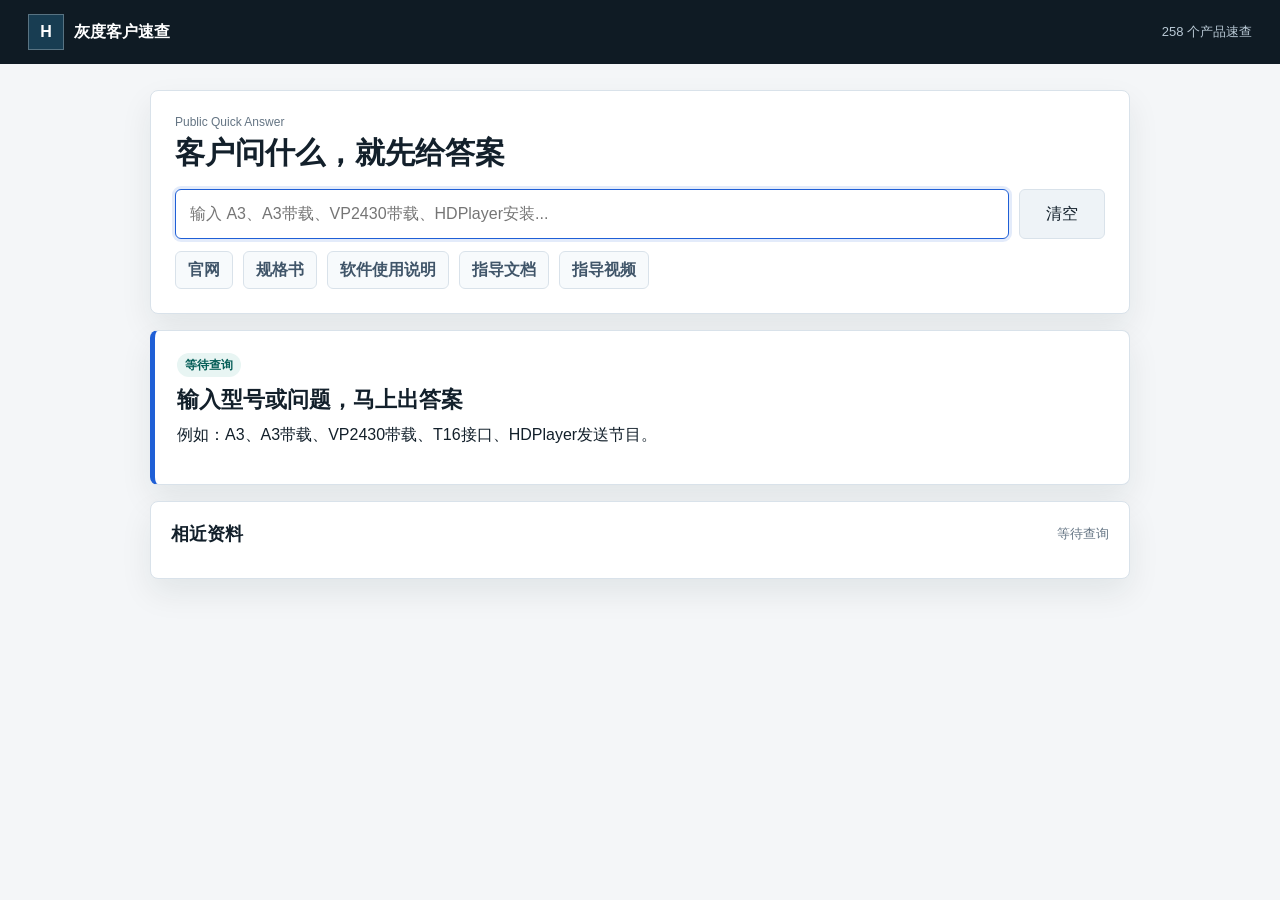
==== index.html @ 07b4db9e "Publish Huidu customer quick answer" ====
<!doctype html>
<html lang="zh-CN">
  <head>
    <meta charset="utf-8" />
    <meta name="viewport" content="width=device-width, initial-scale=1" />
    <title>灰度客户速查</title>
    <link rel="stylesheet" href="styles.css" />
  </head>
  <body>
    <header class="topbar">
      <a class="brand" href="index.html">
        <span>H</span>
        <strong>灰度客户速查</strong>
      </a>
      <div class="top-status">
        <span id="indexStatus">读取速查表</span>
      </div>
    </header>

    <main class="page">
      <section class="ask-panel">
        <p class="eyebrow">Public Quick Answer</p>
        <h1>客户问什么，就先给答案</h1>
        <div class="search-row" role="search">
          <input id="searchInput" autocomplete="off" autofocus placeholder="输入 A3、A3带载、VP2430带载、HDPlayer安装..." />
          <button id="clearButton" type="button" aria-label="清空">清空</button>
        </div>
        <div class="links-panel source-legend" aria-label="资料入口">
          <a href="https://www.huidu.cn/" target="_blank" rel="noreferrer">官网</a>
          <button type="button" data-library="specs">规格书</button>
          <button type="button" data-library="manuals">软件使用说明</button>
          <button type="button" data-library="guides">指导文档</button>
          <button type="button" data-library="videos">指导视频</button>
        </div>
      </section>

      <section class="answer-panel" id="answerPanel" aria-live="polite"></section>

      <section class="sources-panel">
        <div class="section-title">
          <h2>相近资料</h2>
          <span id="matchSummary">等待查询</span>
        </div>
        <div id="sourceList" class="source-list"></div>
      </section>
    </main>

    <script src="app.js"></script>
  </body>
</html>
---- styles.css ----
:root {
  --bg: #f4f6f8;
  --panel: #ffffff;
  --ink: #13202b;
  --muted: #657584;
  --line: #d9e2ea;
  --nav: #0f1b24;
  --blue: #1f5fd6;
  --teal: #0b766f;
  --amber: #b76b13;
  --shadow: 0 14px 32px rgba(19, 32, 43, 0.08);
}

* {
  box-sizing: border-box;
}

body {
  margin: 0;
  font-family: "Microsoft YaHei", "Segoe UI", Arial, sans-serif;
  color: var(--ink);
  background: var(--bg);
  letter-spacing: 0;
}

a {
  color: inherit;
}

button,
input {
  font: inherit;
}

.topbar {
  min-height: 64px;
  padding: 12px 28px;
  display: flex;
  align-items: center;
  justify-content: space-between;
  gap: 16px;
  color: #ffffff;
  background: var(--nav);
}

.brand {
  display: inline-flex;
  align-items: center;
  gap: 10px;
  text-decoration: none;
}

.brand span {
  width: 36px;
  height: 36px;
  display: grid;
  place-items: center;
  border: 1px solid rgba(255, 255, 255, 0.28);
  background: #183d52;
  font-weight: 800;
}

.top-status {
  color: #b8c8d4;
  font-size: 13px;
}

.page {
  width: min(980px, calc(100% - 32px));
  margin: 0 auto;
  padding: 26px 0 42px;
}

.ask-panel,
.answer-card,
.sources-panel,
.links-panel {
  border: 1px solid var(--line);
  border-radius: 8px;
  background: var(--panel);
  box-shadow: var(--shadow);
}

.ask-panel {
  padding: 24px;
}

.eyebrow {
  margin: 0 0 6px;
  color: var(--muted);
  font-size: 12px;
}

h1,
h2,
h3,
p {
  margin-top: 0;
}

h1 {
  margin-bottom: 18px;
  font-size: 30px;
  line-height: 1.2;
}

h2 {
  margin-bottom: 10px;
  font-size: 22px;
  line-height: 1.35;
}

.search-row {
  display: grid;
  grid-template-columns: minmax(0, 1fr) 86px;
  gap: 10px;
}

input {
  min-height: 50px;
  border: 1px solid var(--line);
  border-radius: 6px;
  padding: 0 14px;
  background: #ffffff;
  outline: none;
  font-size: 16px;
}

input:focus {
  border-color: var(--blue);
  box-shadow: 0 0 0 3px rgba(31, 95, 214, 0.12);
}

button {
  min-height: 40px;
  border: 1px solid var(--line);
  border-radius: 6px;
  color: var(--ink);
  background: #eef3f7;
  cursor: pointer;
}

.search-row button {
  min-height: 50px;
}

.chips {
  display: flex;
  flex-wrap: wrap;
  gap: 8px;
  margin-top: 12px;
}

.chips button {
  padding: 0 12px;
}

.ask-panel .source-legend {
  margin-top: 12px;
  padding: 0;
  border: 0;
  background: transparent;
}

.answer-panel {
  margin-top: 16px;
}

.answer-card {
  padding: 22px;
  border-left: 5px solid var(--teal);
}

.answer-card.warning {
  border-left-color: var(--amber);
}

.answer-card.empty {
  border-left-color: var(--blue);
}

.answer-label {
  min-height: 24px;
  display: inline-flex;
  align-items: center;
  padding: 0 8px;
  margin-bottom: 8px;
  border-radius: 999px;
  color: #075f59;
  background: #e8f5f3;
  font-size: 12px;
  font-weight: 700;
}

.answer-card.warning .answer-label {
  color: #7c3e07;
  background: #fff1d6;
}

.answer-facts,
.steps {
  margin: 10px 0 0;
  padding-left: 22px;
  line-height: 1.8;
}

.quick-table {
  display: grid;
  gap: 10px;
  margin: 12px 0 0;
}

.quick-table div {
  display: grid;
  grid-template-columns: 112px minmax(0, 1fr);
  gap: 12px;
  padding: 10px 12px;
  border: 1px solid var(--line);
  border-radius: 6px;
  background: #fbfdff;
}

.quick-table dt {
  color: #075f59;
  font-weight: 800;
}

.quick-table dd {
  margin: 0;
  line-height: 1.7;
}

.official-links {
  display: flex;
  flex-wrap: wrap;
  gap: 10px;
  margin-top: 16px;
}

.official-links a,
.source-card a,
.links-panel a {
  min-height: 38px;
  display: inline-flex;
  align-items: center;
  justify-content: center;
  padding: 0 12px;
  border-radius: 6px;
  color: #ffffff;
  background: var(--blue);
  text-decoration: none;
  font-weight: 700;
}

.suggestion-grid {
  display: grid;
  grid-template-columns: repeat(2, minmax(0, 1fr));
  gap: 10px;
  margin-top: 14px;
}

.suggestion-item {
  padding: 12px;
  border: 1px solid var(--line);
  border-radius: 6px;
  background: #fbfdff;
}

.suggestion-item p {
  margin: 6px 0 0;
  color: var(--muted);
  line-height: 1.6;
}

.sources-panel {
  padding: 20px;
  margin-top: 16px;
}

.section-title {
  display: flex;
  align-items: center;
  justify-content: space-between;
  gap: 12px;
  margin-bottom: 12px;
}

.section-title h2 {
  margin: 0;
  font-size: 18px;
}

.section-title span {
  color: var(--muted);
  font-size: 13px;
}

.source-list {
  display: grid;
  gap: 10px;
}

.source-card {
  padding: 14px;
  border: 1px solid var(--line);
  border-radius: 6px;
  background: #fbfdff;
}

.source-head {
  display: flex;
  justify-content: space-between;
  gap: 12px;
}

.source-head span,
.source-meta,
.address-row {
  color: var(--muted);
  font-size: 12px;
}

.source-card p {
  margin: 8px 0;
  color: var(--ink);
  line-height: 1.7;
}

.source-meta {
  display: grid;
  gap: 4px;
}

.address-row {
  margin-top: 10px;
  word-break: break-all;
}

.address-row a {
  min-height: auto;
  display: inline;
  padding: 0;
  color: var(--blue);
  background: transparent;
  font-weight: 400;
}

.official-source-links {
  display: flex;
  flex-wrap: wrap;
  gap: 8px;
  margin-top: 10px;
}

.official-source-links a {
  min-height: 34px;
  display: inline-flex;
  align-items: center;
  padding: 0 10px;
  border: 1px solid #b9c9d7;
  border-radius: 6px;
  color: #1d3345;
  background: #eef5fa;
  text-decoration: none;
  font-size: 13px;
  font-weight: 700;
}

.official-missing {
  margin: 10px 0 0;
  padding: 8px 10px;
  border: 1px solid #f0d298;
  border-radius: 6px;
  color: #6f4609;
  background: #fff8e8;
}

.official-doc-note,
.local-note,
.small-line {
  color: var(--muted);
  font-size: 13px;
}

.official-doc-note,
.local-note {
  margin-top: 10px;
}

.small-line {
  margin: 4px 0;
}

.video-card video {
  width: 100%;
  max-height: 360px;
  margin-top: 10px;
  border-radius: 6px;
  background: #000;
}

.links-panel {
  display: flex;
  flex-wrap: wrap;
  gap: 10px;
  padding: 14px;
  margin-top: 16px;
  box-shadow: none;
}

.links-panel a {
  color: #1d3345;
  background: #e9f1f7;
}

.source-legend a,
.source-legend button {
  min-height: 38px;
  display: inline-flex;
  align-items: center;
  justify-content: center;
  padding: 0 12px;
  border: 1px solid var(--line);
  border-radius: 6px;
  color: #405569;
  background: #f7fafc;
  font-weight: 700;
}

.source-legend a {
  text-decoration: none;
}

.source-legend button:hover,
.source-legend button.active,
.source-legend a:hover {
  border-color: #9db2c5;
  background: #e8f1f8;
}

@media (max-width: 720px) {
  .topbar,
  .search-row,
  .suggestion-grid {
    grid-template-columns: 1fr;
  }

  .topbar {
    display: grid;
  }

  .page {
    width: min(100% - 22px, 980px);
    padding-top: 16px;
  }

  h1 {
    font-size: 25px;
  }

  .quick-table div {
    grid-template-columns: 1fr;
  }
}
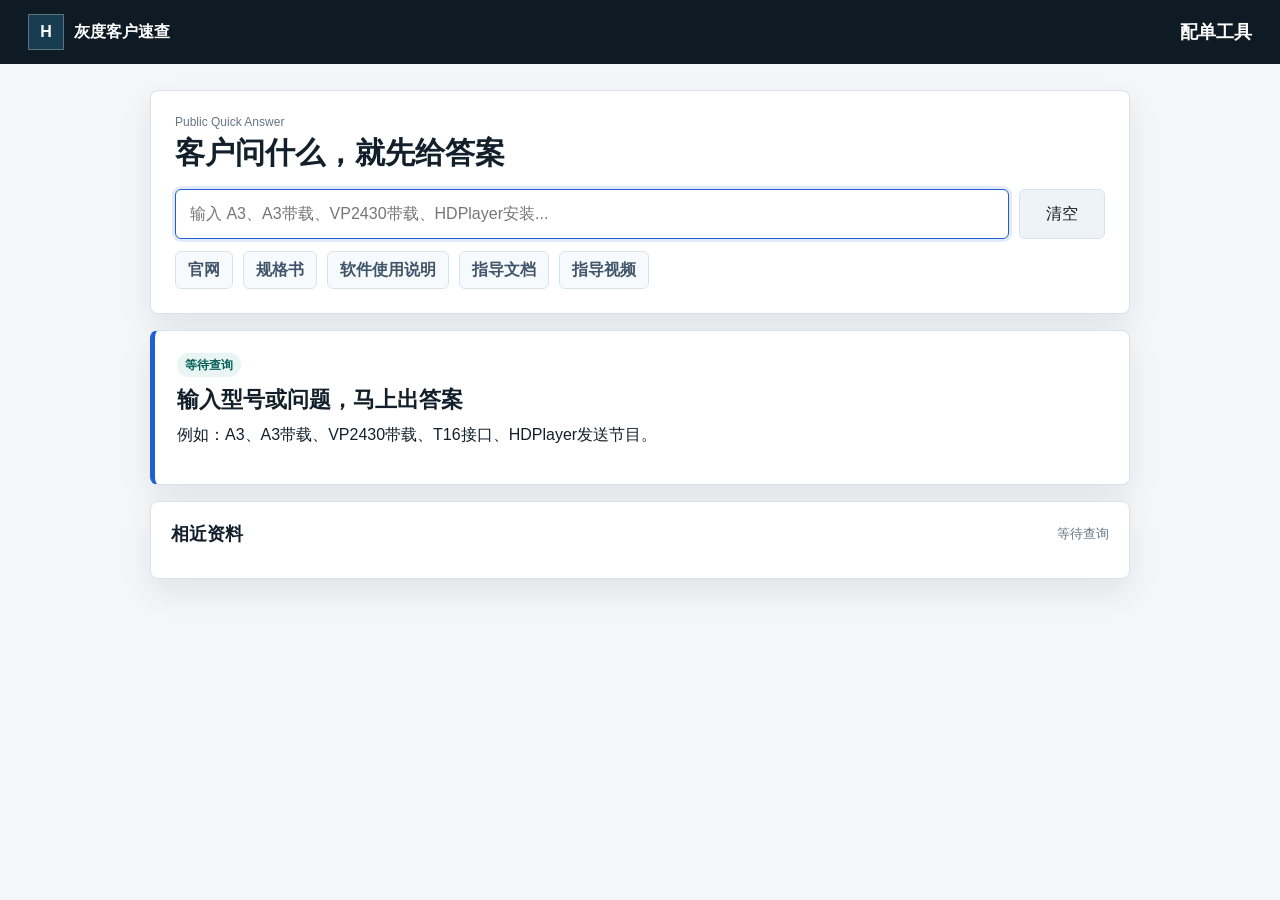
==== commit 76e5905a: "Add order tool entry" ====
--- a/index.html
+++ b/index.html
@@ -13,7 +13,7 @@
         <strong>灰度客户速查</strong>
       </a>
       <div class="top-status">
-        <span id="indexStatus">读取速查表</span>
+        <a id="indexStatus" class="top-tool-link" href="order-tool.html">配单工具</a>
       </div>
     </header>
 
--- a/styles.css
+++ b/styles.css
@@ -65,6 +65,18 @@
   font-size: 13px;
 }
 
+.top-tool-link {
+  color: #ffffff;
+  font-size: 18px;
+  font-weight: 800;
+  text-decoration: none;
+  letter-spacing: 0;
+}
+
+.top-tool-link:hover {
+  color: #d7ecff;
+}
+
 .page {
   width: min(980px, calc(100% - 32px));
   margin: 0 auto;
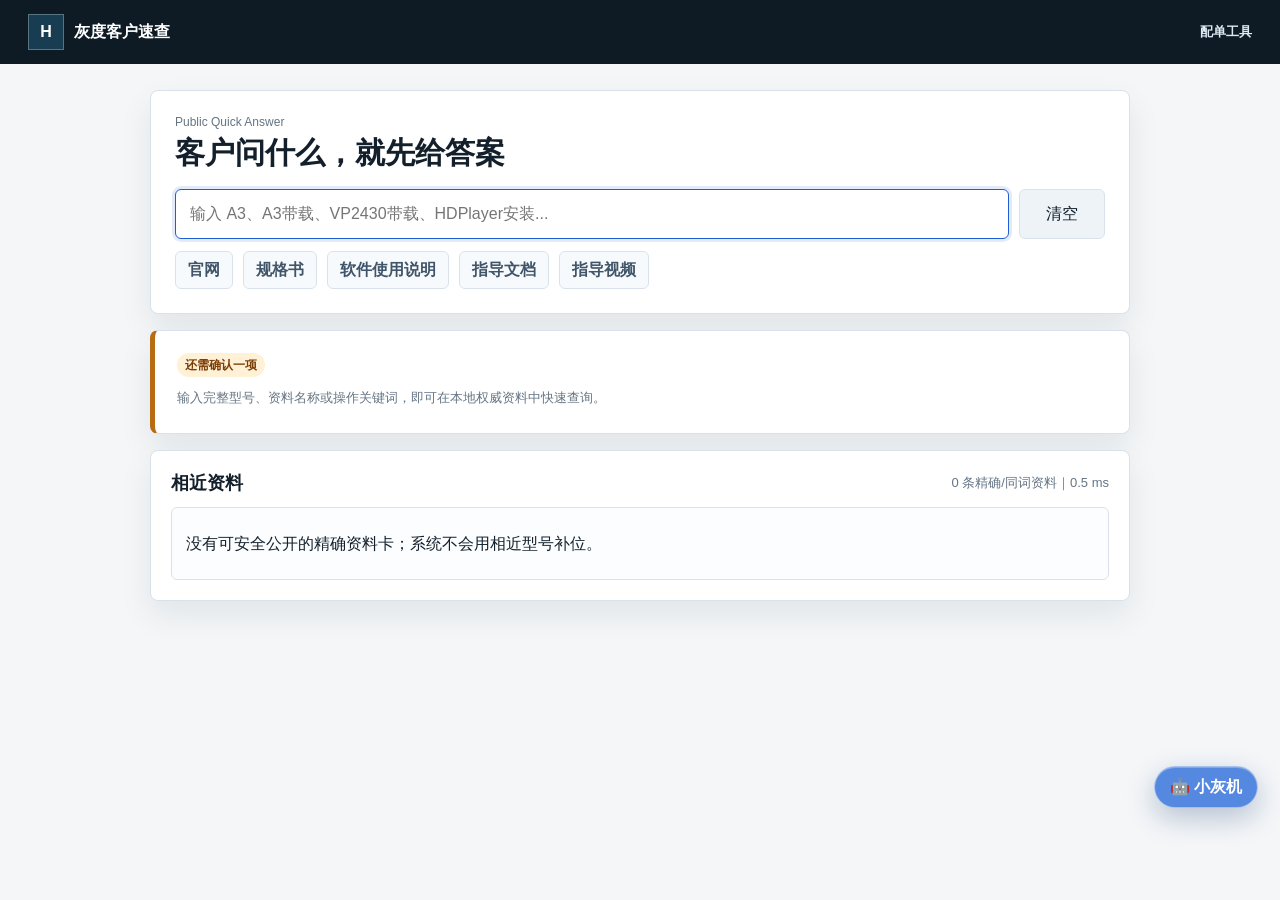
==== commit 6a589063: "Deploy site_quick from 263176fc913b058df7c7e80c8707e4aceea79845" ====
--- a/index.html
+++ b/index.html
@@ -1,50 +1,89 @@
-<!doctype html>
-<html lang="zh-CN">
-  <head>
-    <meta charset="utf-8" />
-    <meta name="viewport" content="width=device-width, initial-scale=1" />
-    <title>灰度客户速查</title>
-    <link rel="stylesheet" href="styles.css" />
-  </head>
-  <body>
-    <header class="topbar">
-      <a class="brand" href="index.html">
-        <span>H</span>
-        <strong>灰度客户速查</strong>
-      </a>
-      <div class="top-status">
-        <a id="indexStatus" class="top-tool-link" href="order-tool.html">配单工具</a>
-      </div>
-    </header>
-
-    <main class="page">
-      <section class="ask-panel">
-        <p class="eyebrow">Public Quick Answer</p>
-        <h1>客户问什么，就先给答案</h1>
-        <div class="search-row" role="search">
-          <input id="searchInput" autocomplete="off" autofocus placeholder="输入 A3、A3带载、VP2430带载、HDPlayer安装..." />
-          <button id="clearButton" type="button" aria-label="清空">清空</button>
-        </div>
-        <div class="links-panel source-legend" aria-label="资料入口">
-          <a href="https://www.huidu.cn/" target="_blank" rel="noreferrer">官网</a>
-          <button type="button" data-library="specs">规格书</button>
-          <button type="button" data-library="manuals">软件使用说明</button>
-          <button type="button" data-library="guides">指导文档</button>
-          <button type="button" data-library="videos">指导视频</button>
-        </div>
-      </section>
-
-      <section class="answer-panel" id="answerPanel" aria-live="polite"></section>
-
-      <section class="sources-panel">
-        <div class="section-title">
-          <h2>相近资料</h2>
-          <span id="matchSummary">等待查询</span>
-        </div>
-        <div id="sourceList" class="source-list"></div>
-      </section>
-    </main>
-
-    <script src="app.js"></script>
-  </body>
-</html>
+<!doctype html>
+<html lang="zh-CN">
+  <head>
+    <meta charset="utf-8" />
+    <meta name="viewport" content="width=device-width, initial-scale=1" />
+    <title>灰度客户速查</title>
+    <link rel="stylesheet" href="styles.css?v=20260723-10" />
+    <meta name="xiaohuiji-video-base" content="https://github.com/hekairui2018/huidu-customer-quick-answer/releases/download/videos" />
+  </head>
+  <body>
+    <header class="topbar">
+      <a class="brand" href="index.html">
+        <span>H</span>
+        <strong>灰度客户速查</strong>
+      </a>
+      <button id="aiAssistantButton" class="ai-entry" type="button">🤖 小灰机</button>
+      <div class="top-status">
+        <a id="indexStatus" class="top-tool-link" href="LED配单图工具.html" target="_blank" rel="noreferrer">配单工具</a>
+      </div>
+    </header>
+
+    <main class="page">
+      <section class="ask-panel">
+        <p class="eyebrow">Public Quick Answer</p>
+        <h1>客户问什么，就先给答案</h1>
+        <div class="search-row" role="search">
+          <input id="searchInput" autocomplete="off" autofocus placeholder="输入 A3、A3带载、VP2430带载、HDPlayer安装..." />
+          <button id="clearButton" type="button" aria-label="清空">清空</button>
+        </div>
+        <div class="links-panel source-legend" aria-label="资料入口">
+          <a href="https://www.huidu.cn/" target="_blank" rel="noreferrer">官网</a>
+          <button type="button" data-library="specs">规格书</button>
+          <button type="button" data-library="manuals">软件使用说明</button>
+          <button type="button" data-library="guides">指导文档</button>
+          <button type="button" data-library="videos">指导视频</button>
+        </div>
+      </section>
+
+      <section class="answer-panel" id="answerPanel" aria-live="polite"></section>
+
+      <section class="sources-panel">
+        <div class="section-title">
+          <h2>相近资料</h2>
+          <span id="matchSummary">等待查询</span>
+        </div>
+        <div id="sourceList" class="source-list"></div>
+      </section>
+    </main>
+
+
+    <div id="aiChatShell" class="ai-chat-shell" aria-hidden="true">
+      <section class="ai-chat-window" role="dialog" aria-modal="false" aria-labelledby="aiChatTitle">
+        <header class="ai-chat-head">
+          <div>
+            <p>统一只读本地知识库</p>
+            <h2 id="aiChatTitle">小灰机</h2>
+          </div>
+          <div class="ai-chat-actions">
+            <button id="aiKnowledgeToggle" class="ai-clear-button" type="button" hidden>知识系统</button>
+            <button id="aiChatExport" class="ai-clear-button" type="button" hidden>下载记录</button>
+            <button id="aiChatHistoryToggle" class="ai-clear-button" type="button" hidden aria-expanded="false">&#x5c55;&#x5f00;&#x5386;&#x53f2;</button>
+            <button id="aiChatClear" class="ai-clear-button" type="button">清空历史</button>
+            <button id="aiChatClose" class="ai-icon-button" type="button" aria-label="关闭小灰机">×</button>
+          </div>
+        </header>
+        <aside class="ai-recent-history" aria-label="最近提问"><div class="ai-recent-title">&#x5386;&#x53f2;</div><div id="aiRecentHistory" class="ai-recent-list"></div></aside>
+        <div id="aiChatMessages" class="ai-chat-messages" aria-live="polite">
+          <div class="ai-message assistant">
+            <strong>小灰机</strong>
+            <p>你好，我只按当前站点公开的本地权威资料回答。</p>
+          </div>
+        </div>
+        <section id="aiKnowledgePanel" class="ai-knowledge-panel" hidden aria-label="知识系统管理"><div class="ai-knowledge-toolbar"><strong>本地知识系统</strong><button id="aiKnowledgeRefresh" class="ai-clear-button" type="button">刷新</button></div><div id="aiKnowledgeStats" class="ai-knowledge-stats"></div><div class="ai-knowledge-toolbar"><strong>最近问答</strong><button id="aiKnowledgeScan" class="ai-clear-button" type="button">扫描资料</button></div><div id="aiKnowledgeRecords" class="ai-knowledge-records"></div><p id="aiKnowledgeStatus" class="ai-knowledge-status"></p></section>
+        <div id="aiChatHint" class="ai-chat-hint" role="status"><span>资料由本地确定性检索生成，不调用 AI 成文；固件与内部售后资料不在本站公开。</span><button id="aiChatHintClose" class="ai-chat-hint-close" type="button" aria-label="关闭提示">×</button></div>
+        <form id="aiChatForm" class="ai-chat-form">
+          <div id="aiAttachmentList" class="ai-attachment-list" hidden></div>
+          <div class="ai-composer">
+            <textarea id="aiChatInput" rows="2" placeholder="输入完整型号或资料关键词..."></textarea>
+            <div class="ai-composer-toolbar">
+              <button id="aiChatSend" class="ai-send-button" type="submit" title="发送" aria-label="发送">↑</button>
+            </div>
+          </div>
+        </form>
+      </section>
+    </div>
+    <script type="module" src="app.js?v=20260828-1"></script>
+  </body>
+</html>
+
--- a/styles.css
+++ b/styles.css
@@ -1,476 +1,1558 @@
-:root {
-  --bg: #f4f6f8;
-  --panel: #ffffff;
-  --ink: #13202b;
-  --muted: #657584;
-  --line: #d9e2ea;
-  --nav: #0f1b24;
-  --blue: #1f5fd6;
-  --teal: #0b766f;
-  --amber: #b76b13;
-  --shadow: 0 14px 32px rgba(19, 32, 43, 0.08);
-}
-
-* {
-  box-sizing: border-box;
-}
-
-body {
-  margin: 0;
-  font-family: "Microsoft YaHei", "Segoe UI", Arial, sans-serif;
-  color: var(--ink);
-  background: var(--bg);
-  letter-spacing: 0;
-}
-
-a {
-  color: inherit;
-}
-
-button,
-input {
-  font: inherit;
-}
-
-.topbar {
-  min-height: 64px;
-  padding: 12px 28px;
-  display: flex;
-  align-items: center;
-  justify-content: space-between;
-  gap: 16px;
-  color: #ffffff;
-  background: var(--nav);
-}
-
-.brand {
-  display: inline-flex;
-  align-items: center;
-  gap: 10px;
-  text-decoration: none;
-}
-
-.brand span {
-  width: 36px;
-  height: 36px;
-  display: grid;
-  place-items: center;
-  border: 1px solid rgba(255, 255, 255, 0.28);
-  background: #183d52;
-  font-weight: 800;
-}
-
-.top-status {
-  color: #b8c8d4;
-  font-size: 13px;
-}
-
-.top-tool-link {
-  color: #ffffff;
-  font-size: 18px;
-  font-weight: 800;
-  text-decoration: none;
-  letter-spacing: 0;
-}
-
-.top-tool-link:hover {
-  color: #d7ecff;
-}
-
-.page {
-  width: min(980px, calc(100% - 32px));
-  margin: 0 auto;
-  padding: 26px 0 42px;
-}
-
-.ask-panel,
-.answer-card,
-.sources-panel,
-.links-panel {
-  border: 1px solid var(--line);
-  border-radius: 8px;
-  background: var(--panel);
-  box-shadow: var(--shadow);
-}
-
-.ask-panel {
-  padding: 24px;
-}
-
-.eyebrow {
-  margin: 0 0 6px;
-  color: var(--muted);
-  font-size: 12px;
-}
-
-h1,
-h2,
-h3,
-p {
-  margin-top: 0;
-}
-
-h1 {
-  margin-bottom: 18px;
-  font-size: 30px;
-  line-height: 1.2;
-}
-
-h2 {
-  margin-bottom: 10px;
-  font-size: 22px;
-  line-height: 1.35;
-}
-
-.search-row {
-  display: grid;
-  grid-template-columns: minmax(0, 1fr) 86px;
-  gap: 10px;
-}
-
-input {
-  min-height: 50px;
-  border: 1px solid var(--line);
-  border-radius: 6px;
-  padding: 0 14px;
-  background: #ffffff;
-  outline: none;
-  font-size: 16px;
-}
-
-input:focus {
-  border-color: var(--blue);
-  box-shadow: 0 0 0 3px rgba(31, 95, 214, 0.12);
-}
-
-button {
-  min-height: 40px;
-  border: 1px solid var(--line);
-  border-radius: 6px;
-  color: var(--ink);
-  background: #eef3f7;
-  cursor: pointer;
-}
-
-.search-row button {
-  min-height: 50px;
-}
-
-.chips {
-  display: flex;
-  flex-wrap: wrap;
-  gap: 8px;
-  margin-top: 12px;
-}
-
-.chips button {
-  padding: 0 12px;
-}
-
-.ask-panel .source-legend {
-  margin-top: 12px;
-  padding: 0;
-  border: 0;
-  background: transparent;
-}
-
-.answer-panel {
-  margin-top: 16px;
-}
-
-.answer-card {
-  padding: 22px;
-  border-left: 5px solid var(--teal);
-}
-
-.answer-card.warning {
-  border-left-color: var(--amber);
-}
-
-.answer-card.empty {
-  border-left-color: var(--blue);
-}
-
-.answer-label {
-  min-height: 24px;
-  display: inline-flex;
-  align-items: center;
-  padding: 0 8px;
-  margin-bottom: 8px;
-  border-radius: 999px;
-  color: #075f59;
-  background: #e8f5f3;
-  font-size: 12px;
-  font-weight: 700;
-}
-
-.answer-card.warning .answer-label {
-  color: #7c3e07;
-  background: #fff1d6;
-}
-
-.answer-facts,
-.steps {
-  margin: 10px 0 0;
-  padding-left: 22px;
-  line-height: 1.8;
-}
-
-.quick-table {
-  display: grid;
-  gap: 10px;
-  margin: 12px 0 0;
-}
-
-.quick-table div {
-  display: grid;
-  grid-template-columns: 112px minmax(0, 1fr);
-  gap: 12px;
-  padding: 10px 12px;
-  border: 1px solid var(--line);
-  border-radius: 6px;
-  background: #fbfdff;
-}
-
-.quick-table dt {
-  color: #075f59;
-  font-weight: 800;
-}
-
-.quick-table dd {
-  margin: 0;
-  line-height: 1.7;
-}
-
-.official-links {
-  display: flex;
-  flex-wrap: wrap;
-  gap: 10px;
-  margin-top: 16px;
-}
-
-.official-links a,
-.source-card a,
-.links-panel a {
-  min-height: 38px;
-  display: inline-flex;
-  align-items: center;
-  justify-content: center;
-  padding: 0 12px;
-  border-radius: 6px;
-  color: #ffffff;
-  background: var(--blue);
-  text-decoration: none;
-  font-weight: 700;
-}
-
-.suggestion-grid {
-  display: grid;
-  grid-template-columns: repeat(2, minmax(0, 1fr));
-  gap: 10px;
-  margin-top: 14px;
-}
-
-.suggestion-item {
-  padding: 12px;
-  border: 1px solid var(--line);
-  border-radius: 6px;
-  background: #fbfdff;
-}
-
-.suggestion-item p {
-  margin: 6px 0 0;
-  color: var(--muted);
-  line-height: 1.6;
-}
-
-.sources-panel {
-  padding: 20px;
-  margin-top: 16px;
-}
-
-.section-title {
-  display: flex;
-  align-items: center;
-  justify-content: space-between;
-  gap: 12px;
-  margin-bottom: 12px;
-}
-
-.section-title h2 {
-  margin: 0;
-  font-size: 18px;
-}
-
-.section-title span {
-  color: var(--muted);
-  font-size: 13px;
-}
-
-.source-list {
-  display: grid;
-  gap: 10px;
-}
-
-.source-card {
-  padding: 14px;
-  border: 1px solid var(--line);
-  border-radius: 6px;
-  background: #fbfdff;
-}
-
-.source-head {
-  display: flex;
-  justify-content: space-between;
-  gap: 12px;
-}
-
-.source-head span,
-.source-meta,
-.address-row {
-  color: var(--muted);
-  font-size: 12px;
-}
-
-.source-card p {
-  margin: 8px 0;
-  color: var(--ink);
-  line-height: 1.7;
-}
-
-.source-meta {
-  display: grid;
-  gap: 4px;
-}
-
-.address-row {
-  margin-top: 10px;
-  word-break: break-all;
-}
-
-.address-row a {
-  min-height: auto;
-  display: inline;
-  padding: 0;
-  color: var(--blue);
-  background: transparent;
-  font-weight: 400;
-}
-
-.official-source-links {
-  display: flex;
-  flex-wrap: wrap;
-  gap: 8px;
-  margin-top: 10px;
-}
-
-.official-source-links a {
-  min-height: 34px;
-  display: inline-flex;
-  align-items: center;
-  padding: 0 10px;
-  border: 1px solid #b9c9d7;
-  border-radius: 6px;
-  color: #1d3345;
-  background: #eef5fa;
-  text-decoration: none;
-  font-size: 13px;
-  font-weight: 700;
-}
-
-.official-missing {
-  margin: 10px 0 0;
-  padding: 8px 10px;
-  border: 1px solid #f0d298;
-  border-radius: 6px;
-  color: #6f4609;
-  background: #fff8e8;
-}
-
-.official-doc-note,
-.local-note,
-.small-line {
-  color: var(--muted);
-  font-size: 13px;
-}
-
-.official-doc-note,
-.local-note {
-  margin-top: 10px;
-}
-
-.small-line {
-  margin: 4px 0;
-}
-
-.video-card video {
-  width: 100%;
-  max-height: 360px;
-  margin-top: 10px;
-  border-radius: 6px;
-  background: #000;
-}
-
-.links-panel {
-  display: flex;
-  flex-wrap: wrap;
-  gap: 10px;
-  padding: 14px;
-  margin-top: 16px;
-  box-shadow: none;
-}
-
-.links-panel a {
-  color: #1d3345;
-  background: #e9f1f7;
-}
-
-.source-legend a,
-.source-legend button {
-  min-height: 38px;
-  display: inline-flex;
-  align-items: center;
-  justify-content: center;
-  padding: 0 12px;
-  border: 1px solid var(--line);
-  border-radius: 6px;
-  color: #405569;
-  background: #f7fafc;
-  font-weight: 700;
-}
-
-.source-legend a {
-  text-decoration: none;
-}
-
-.source-legend button:hover,
-.source-legend button.active,
-.source-legend a:hover {
-  border-color: #9db2c5;
-  background: #e8f1f8;
-}
-
-@media (max-width: 720px) {
-  .topbar,
-  .search-row,
-  .suggestion-grid {
-    grid-template-columns: 1fr;
-  }
-
-  .topbar {
-    display: grid;
-  }
-
-  .page {
-    width: min(100% - 22px, 980px);
-    padding-top: 16px;
-  }
-
-  h1 {
-    font-size: 25px;
-  }
-
-  .quick-table div {
-    grid-template-columns: 1fr;
-  }
-}
+:root {
+  --bg: #f4f6f8;
+  --panel: #ffffff;
+  --ink: #13202b;
+  --muted: #657584;
+  --line: #d9e2ea;
+  --nav: #0f1b24;
+  --blue: #1f5fd6;
+  --teal: #0b766f;
+  --amber: #b76b13;
+  --shadow: 0 14px 32px rgba(19, 32, 43, 0.08);
+}
+
+* {
+  box-sizing: border-box;
+}
+
+body {
+  margin: 0;
+  font-family: "Microsoft YaHei", "Segoe UI", Arial, sans-serif;
+  color: var(--ink);
+  background: var(--bg);
+  letter-spacing: 0;
+}
+
+a {
+  color: inherit;
+}
+
+button,
+input {
+  font: inherit;
+}
+
+.topbar {
+  min-height: 64px;
+  padding: 12px 28px;
+  display: flex;
+  align-items: center;
+  justify-content: space-between;
+  gap: 16px;
+  color: #ffffff;
+  background: var(--nav);
+}
+
+.brand {
+  display: inline-flex;
+  align-items: center;
+  gap: 10px;
+  text-decoration: none;
+}
+
+.brand span {
+  width: 36px;
+  height: 36px;
+  display: grid;
+  place-items: center;
+  border: 1px solid rgba(255, 255, 255, 0.28);
+  background: #183d52;
+  font-weight: 800;
+}
+
+.top-status {
+  color: #b8c8d4;
+  font-size: 13px;
+}
+
+.page {
+  width: min(980px, calc(100% - 32px));
+  margin: 0 auto;
+  padding: 26px 0 42px;
+}
+
+.ask-panel,
+.answer-card,
+.sources-panel,
+.links-panel {
+  border: 1px solid var(--line);
+  border-radius: 8px;
+  background: var(--panel);
+  box-shadow: var(--shadow);
+}
+
+.ask-panel {
+  padding: 24px;
+}
+
+.eyebrow {
+  margin: 0 0 6px;
+  color: var(--muted);
+  font-size: 12px;
+}
+
+h1,
+h2,
+h3,
+p {
+  margin-top: 0;
+}
+
+h1 {
+  margin-bottom: 18px;
+  font-size: 30px;
+  line-height: 1.2;
+}
+
+h2 {
+  margin-bottom: 10px;
+  font-size: 22px;
+  line-height: 1.35;
+}
+
+.search-row {
+  display: grid;
+  grid-template-columns: minmax(0, 1fr) 86px;
+  gap: 10px;
+}
+
+input {
+  min-height: 50px;
+  border: 1px solid var(--line);
+  border-radius: 6px;
+  padding: 0 14px;
+  background: #ffffff;
+  outline: none;
+  font-size: 16px;
+}
+
+input:focus {
+  border-color: var(--blue);
+  box-shadow: 0 0 0 3px rgba(31, 95, 214, 0.12);
+}
+
+button {
+  min-height: 40px;
+  border: 1px solid var(--line);
+  border-radius: 6px;
+  color: var(--ink);
+  background: #eef3f7;
+  cursor: pointer;
+}
+
+.search-row button {
+  min-height: 50px;
+}
+
+.chips {
+  display: flex;
+  flex-wrap: wrap;
+  gap: 8px;
+  margin-top: 12px;
+}
+
+.chips button {
+  padding: 0 12px;
+}
+
+.ask-panel .source-legend {
+  margin-top: 12px;
+  padding: 0;
+  border: 0;
+  background: transparent;
+}
+
+.answer-panel {
+  margin-top: 16px;
+}
+
+.answer-card {
+  padding: 22px;
+  border-left: 5px solid var(--teal);
+}
+
+.answer-card.warning {
+  border-left-color: var(--amber);
+}
+
+.answer-card.empty {
+  border-left-color: var(--blue);
+}
+
+.answer-label {
+  min-height: 24px;
+  display: inline-flex;
+  align-items: center;
+  padding: 0 8px;
+  margin-bottom: 8px;
+  border-radius: 999px;
+  color: #075f59;
+  background: #e8f5f3;
+  font-size: 12px;
+  font-weight: 700;
+}
+
+.answer-card.warning .answer-label {
+  color: #7c3e07;
+  background: #fff1d6;
+}
+
+.answer-facts,
+.steps {
+  margin: 10px 0 0;
+  padding-left: 22px;
+  line-height: 1.8;
+}
+
+.quick-table {
+  display: grid;
+  gap: 10px;
+  margin: 12px 0 0;
+}
+
+.quick-table div {
+  display: grid;
+  grid-template-columns: 112px minmax(0, 1fr);
+  gap: 12px;
+  padding: 10px 12px;
+  border: 1px solid var(--line);
+  border-radius: 6px;
+  background: #fbfdff;
+}
+
+.quick-table dt {
+  color: #075f59;
+  font-weight: 800;
+}
+
+.quick-table dd {
+  margin: 0;
+  line-height: 1.7;
+}
+
+.numeric-feature-section {
+  margin-top: 20px;
+  padding-top: 16px;
+  border-top: 1px solid var(--line);
+}
+
+.quick-facts-section {
+  margin-top: 18px;
+}
+
+.feature-direct-section {
+  margin-top: 14px;
+  padding: 12px;
+  border: 1px solid #9fd8d1;
+  border-radius: 6px;
+  background: #f2fbf9;
+}
+
+.feature-direct-section .numeric-feature-heading {
+  margin-bottom: 8px;
+}
+
+.feature-direct-section .numeric-feature-grid {
+  border-color: #b8dfda;
+}
+
+.capability-feature-section .numeric-feature-item strong {
+  color: #1d4f76;
+}
+
+.numeric-feature-heading {
+  display: flex;
+  align-items: baseline;
+  justify-content: space-between;
+  gap: 12px;
+  margin-bottom: 10px;
+}
+
+.numeric-feature-heading h3 {
+  margin: 0;
+  font-size: 17px;
+}
+
+.numeric-feature-heading span {
+  color: var(--muted);
+  font-size: 12px;
+}
+
+.numeric-feature-grid {
+  display: grid;
+  grid-template-columns: repeat(2, minmax(0, 1fr));
+  border-top: 1px solid var(--line);
+  border-left: 1px solid var(--line);
+}
+
+.numeric-feature-grid > :only-child {
+  grid-column: 1 / -1;
+}
+
+.more-feature-details {
+  margin-top: 10px;
+}
+
+.more-feature-details summary {
+  display: inline-flex;
+  align-items: center;
+  min-height: 34px;
+  padding: 0 12px;
+  border: 1px solid var(--line);
+  border-radius: 6px;
+  color: #31536f;
+  background: #f6f9fc;
+  font-size: 13px;
+  font-weight: 700;
+  cursor: pointer;
+}
+
+.more-feature-details[open] summary {
+  margin-bottom: 10px;
+  color: #075f59;
+  background: #eef8f6;
+}
+
+.numeric-feature-item {
+  min-width: 0;
+  padding: 10px 12px;
+  border-right: 1px solid var(--line);
+  border-bottom: 1px solid var(--line);
+  background: #fbfdff;
+}
+
+.numeric-feature-item.relevant {
+  background: #effaf8;
+  box-shadow: inset 3px 0 0 var(--teal);
+}
+
+.numeric-feature-item strong {
+  display: block;
+  margin-bottom: 4px;
+  color: #075f59;
+  font-size: 13px;
+}
+
+.numeric-feature-item p {
+  margin: 0;
+  line-height: 1.55;
+}
+
+.numeric-feature-item small {
+  display: block;
+  margin-top: 5px;
+  overflow: hidden;
+  color: var(--muted);
+  font-size: 11px;
+  text-overflow: ellipsis;
+  white-space: nowrap;
+}
+
+.official-links {
+  display: flex;
+  flex-wrap: wrap;
+  gap: 10px;
+  margin-top: 16px;
+}
+
+.official-links a,
+.source-card a,
+.links-panel a {
+  min-height: 38px;
+  display: inline-flex;
+  align-items: center;
+  justify-content: center;
+  padding: 0 12px;
+  border-radius: 6px;
+  color: #ffffff;
+  background: var(--blue);
+  text-decoration: none;
+  font-weight: 700;
+}
+
+.suggestion-grid {
+  display: grid;
+  grid-template-columns: repeat(2, minmax(0, 1fr));
+  gap: 10px;
+  margin-top: 14px;
+}
+
+.suggestion-item {
+  padding: 12px;
+  border: 1px solid var(--line);
+  border-radius: 6px;
+  background: #fbfdff;
+}
+
+.suggestion-item p {
+  margin: 6px 0 0;
+  color: var(--muted);
+  line-height: 1.6;
+}
+
+.sources-panel {
+  padding: 20px;
+  margin-top: 16px;
+}
+
+.section-title {
+  display: flex;
+  align-items: center;
+  justify-content: space-between;
+  gap: 12px;
+  margin-bottom: 12px;
+}
+
+.section-title h2 {
+  margin: 0;
+  font-size: 18px;
+}
+
+.section-title span {
+  color: var(--muted);
+  font-size: 13px;
+}
+
+.source-list {
+  display: grid;
+  gap: 10px;
+}
+
+.source-card {
+  padding: 14px;
+  border: 1px solid var(--line);
+  border-radius: 6px;
+  background: #fbfdff;
+}
+
+.source-head {
+  display: flex;
+  justify-content: space-between;
+  gap: 12px;
+}
+
+.source-head span,
+.source-meta,
+.address-row {
+  color: var(--muted);
+  font-size: 12px;
+}
+
+.source-card p {
+  margin: 8px 0;
+  color: var(--ink);
+  line-height: 1.7;
+}
+
+.source-meta {
+  display: grid;
+  gap: 4px;
+}
+
+.address-row {
+  margin-top: 10px;
+  word-break: break-all;
+}
+
+.address-row a {
+  min-height: auto;
+  display: inline;
+  padding: 0;
+  color: var(--blue);
+  background: transparent;
+  font-weight: 400;
+}
+
+.official-source-links {
+  display: flex;
+  flex-wrap: wrap;
+  gap: 8px;
+  margin-top: 10px;
+}
+
+.official-source-links a {
+  min-height: 34px;
+  display: inline-flex;
+  align-items: center;
+  padding: 0 10px;
+  border: 1px solid #b9c9d7;
+  border-radius: 6px;
+  color: #1d3345;
+  background: #eef5fa;
+  text-decoration: none;
+  font-size: 13px;
+  font-weight: 700;
+}
+
+.official-missing {
+  margin: 10px 0 0;
+  padding: 8px 10px;
+  border: 1px solid #f0d298;
+  border-radius: 6px;
+  color: #6f4609;
+  background: #fff8e8;
+}
+
+.official-doc-note,
+.local-note,
+.small-line {
+  color: var(--muted);
+  font-size: 13px;
+}
+
+.official-doc-note,
+.local-note {
+  margin-top: 10px;
+}
+
+.small-line {
+  margin: 4px 0;
+}
+
+.video-card video {
+  width: 100%;
+  max-height: 300px;
+  margin-top: 10px;
+  border-radius: 6px;
+  background: #000;
+}
+
+.links-panel {
+  display: flex;
+  flex-wrap: wrap;
+  gap: 10px;
+  padding: 14px;
+  margin-top: 16px;
+  box-shadow: none;
+}
+
+.links-panel a {
+  color: #1d3345;
+  background: #e9f1f7;
+}
+
+.source-legend a,
+.source-legend button {
+  min-height: 38px;
+  display: inline-flex;
+  align-items: center;
+  justify-content: center;
+  padding: 0 12px;
+  border: 1px solid var(--line);
+  border-radius: 6px;
+  color: #405569;
+  background: #f7fafc;
+  font-weight: 700;
+}
+
+.source-legend a {
+  text-decoration: none;
+}
+
+.source-legend button:hover,
+.source-legend button.active,
+.source-legend a:hover {
+  border-color: #9db2c5;
+  background: #e8f1f8;
+}
+
+@media (max-width: 720px) {
+  .topbar,
+  .search-row,
+  .suggestion-grid {
+    grid-template-columns: 1fr;
+  }
+
+  .topbar {
+    display: grid;
+  }
+
+  .page {
+    width: min(100% - 22px, 980px);
+    padding-top: 16px;
+  }
+
+  h1 {
+    font-size: 25px;
+  }
+
+  .quick-table div {
+    grid-template-columns: 1fr;
+  }
+
+  .numeric-feature-grid {
+    grid-template-columns: 1fr;
+  }
+}
+
+.ai-entry {
+  position: fixed;
+  right: 22px;
+  bottom: 92px;
+  z-index: 80;
+  min-height: 42px;
+  padding: 0 15px;
+  border: 1px solid rgba(255,255,255,.48);
+  border-radius: 22px;
+  color: #fff;
+  background: rgba(24, 94, 214, .72);
+  box-shadow: 0 10px 28px rgba(7, 45, 105, .26), inset 0 1px 0 rgba(255,255,255,.28);
+  backdrop-filter: blur(10px) saturate(135%);
+  -webkit-backdrop-filter: blur(10px) saturate(135%);
+  font-weight: 800;
+  white-space: nowrap;
+  cursor: grab;
+  touch-action: none;
+  user-select: none;
+  transition: opacity .18s ease, background .18s ease, box-shadow .18s ease, transform .18s ease;
+}
+
+.ai-entry:hover {
+  background: rgba(34, 108, 235, .9);
+  box-shadow: 0 13px 32px rgba(7, 45, 105, .34), inset 0 1px 0 rgba(255,255,255,.34);
+}
+
+.ai-entry.dragging {
+  cursor: grabbing;
+  opacity: .82;
+  transform: scale(1.04);
+  transition: none;
+}
+
+.ai-entry.chat-open {
+  opacity: 0;
+  pointer-events: none;
+  transform: scale(.86);
+}
+
+.ai-chat-shell {
+  position: fixed;
+  inset: 0;
+  z-index: 50;
+  display: none;
+  justify-content: flex-end;
+  align-items: stretch;
+  background: transparent;
+  pointer-events: none;
+}
+
+.ai-chat-shell.open {
+  display: flex;
+}
+
+.ai-chat-window {
+  position: relative;
+  width: min(460px, 100%);
+  height: 100%;
+  display: grid;
+  grid-template-rows: auto auto minmax(0, 1fr) auto auto;
+  border-left: 1px solid #b7c7d5;
+  background: #f7fafc;
+  box-shadow: -18px 0 36px rgba(19, 32, 43, .18);
+  pointer-events: auto;
+}
+
+.ai-chat-head {
+  min-height: 78px;
+  padding: 16px 18px;
+  display: flex;
+  align-items: center;
+  justify-content: space-between;
+  gap: 12px;
+  color: #fff;
+  background: var(--nav);
+}
+
+.ai-chat-head p {
+  margin: 0 0 4px;
+  color: #b8c8d4;
+  font-size: 12px;
+}
+
+.ai-chat-head h2 {
+  margin: 0;
+  font-size: 20px;
+}
+
+.ai-icon-button {
+  width: 38px;
+  min-height: 38px;
+  border-color: rgba(255,255,255,.25);
+  border-radius: 999px;
+  color: #fff;
+  background: rgba(255,255,255,.08);
+  font-size: 24px;
+  line-height: 1;
+}
+
+.ai-chat-messages {
+  padding: 16px;
+  overflow: auto;
+  display: grid;
+  align-content: start;
+  gap: 14px;
+  background: #f3f6f8;
+}
+
+.ai-knowledge-panel { position:absolute; inset:78px 0 0; z-index:2; overflow:auto; padding:14px; background:#f7fafc; }
+.ai-knowledge-toolbar { display:flex; align-items:center; justify-content:space-between; gap:8px; margin-bottom:10px; }
+.ai-knowledge-toolbar strong { color:#173a58; }
+.ai-knowledge-stats { display:grid; grid-template-columns:repeat(2,minmax(0,1fr)); gap:8px; margin-bottom:16px; }
+.ai-knowledge-stat { padding:10px; border:1px solid var(--line); border-radius:6px; background:#fff; }
+.ai-knowledge-stat b { display:block; font-size:20px; color:var(--blue); }
+.ai-knowledge-stat span { color:var(--muted); font-size:12px; }
+.ai-knowledge-records { display:grid; gap:8px; }
+.ai-knowledge-record { padding:10px; border:1px solid var(--line); border-radius:6px; background:#fff; }
+.ai-knowledge-record p { margin:0 0 7px; line-height:1.45; }
+.ai-knowledge-record small { color:var(--muted); }
+.ai-knowledge-record-actions { display:flex; gap:6px; margin-top:8px; }
+.ai-knowledge-record-actions button { min-height:28px; padding:0 8px; font-size:12px; }
+.ai-knowledge-status { color:var(--muted); font-size:12px; line-height:1.5; }
+
+.ai-message {
+  max-width: 100%;
+  padding: 12px 14px;
+  border: 1px solid #e1e7ec;
+  border-radius: 8px;
+  background: #fff;
+  box-shadow: none;
+}
+
+.ai-message.assistant {
+  width: 100%;
+}
+
+.ai-message.user {
+  width: auto;
+  max-width: 86%;
+  justify-self: end;
+  color: #fff;
+  border-color: #1f5fd6;
+  background: #1f5fd6;
+}
+
+.ai-message.error {
+  border-color: #efb6b6;
+  background: #fff5f5;
+}
+
+.ai-message.pending p {
+  color: var(--muted);
+}
+
+.ai-message strong {
+  display: block;
+  margin-bottom: 6px;
+  font-size: 13px;
+}
+
+.ai-message p {
+  margin: 0;
+  line-height: 1.68;
+}
+
+.ai-chat-form {
+  padding: 14px 16px 10px;
+  display: grid;
+  grid-template-columns: minmax(0, 1fr) 76px;
+  gap: 10px;
+  border-top: 1px solid var(--line);
+  background: #fff;
+}
+
+.ai-chat-form textarea {
+  height: 90px; min-height: 90px; max-height: 90px; resize: none;
+  border: 1px solid var(--line);
+  border-radius: 6px;
+  padding: 10px 12px;
+  outline: none;
+  font: inherit;
+}
+
+.ai-chat-form textarea:focus {
+  border-color: var(--blue);
+  box-shadow: 0 0 0 3px rgba(31, 95, 214, 0.12);
+}
+
+.ai-chat-form button {
+  height: 90px; min-height: 90px;
+  color: #fff;
+  background: var(--blue);
+  font-weight: 800;
+}
+
+.ai-chat-form button:disabled {
+  cursor: wait;
+  opacity: .68;
+}
+
+.ai-chat-hint {
+  position: relative;
+  margin: 8px 12px 0;
+  padding: 10px 36px 10px 12px;
+  border: 1px solid #bfd6ee;
+  border-radius: 8px;
+  color: #425c72;
+  background: rgba(237, 247, 255, .96);
+  box-shadow: 0 6px 18px rgba(23, 63, 98, .1);
+  font-size: 12px;
+  line-height: 1.5;
+}
+
+.ai-chat-hint-close {
+  position: absolute;
+  top: 6px;
+  right: 7px;
+  width: 24px;
+  height: 24px;
+  padding: 0;
+  border: 0;
+  border-radius: 50%;
+  color: #526b80;
+  background: transparent;
+  font-size: 19px;
+  line-height: 22px;
+  cursor: pointer;
+}
+
+.ai-chat-hint-close:hover {
+  color: #173a58;
+  background: rgba(105, 146, 181, .16);
+}
+
+@media (max-width: 720px) {
+  .ai-chat-window {
+  position: relative;
+    width: 100%;
+  }
+
+  .ai-chat-form {
+    grid-template-columns: 1fr;
+  }
+
+  .ai-chat-form button {
+    min-height: 44px;
+  }
+}
+.ai-chat-actions {
+  display: inline-flex;
+  align-items: center;
+  gap: 8px;
+}
+
+.ai-clear-button {
+  min-height: 34px;
+  padding: 0 10px;
+  border-color: rgba(255,255,255,.24);
+  color: #dbeaf5;
+  background: rgba(255,255,255,.08);
+  font-size: 12px;
+  font-weight: 700;
+}
+
+.ai-clear-button:hover {
+  color: #fff;
+  background: rgba(255,255,255,.15);
+}
+
+.ai-message-brand {
+  display: flex;
+  align-items: center;
+  gap: 7px;
+  margin-bottom: 9px;
+}
+
+.ai-message-brand strong {
+  margin: 0;
+  color: #18344b;
+  font-size: 13px;
+}
+
+.ai-brand-mark {
+  display: grid;
+  place-items: center;
+  width: 21px;
+  height: 21px;
+  border-radius: 5px;
+  color: #fff;
+  background: #246bd7;
+  font-size: 11px;
+  font-weight: 900;
+}
+
+.ai-answer-content {
+  color: #17212b;
+  font-size: 14px;
+}
+
+.ai-answer-content h3 {
+  margin: 16px 0 7px;
+  color: #18344b;
+  font-size: 14px;
+  line-height: 1.45;
+}
+
+.ai-answer-content h3:first-child {
+  margin-top: 0;
+}
+
+.ai-answer-paragraph + .ai-answer-paragraph,
+.ai-answer-list + .ai-answer-paragraph,
+.ai-answer-facts + .ai-answer-paragraph {
+  margin-top: 10px;
+}
+
+.ai-answer-lead {
+  color: #102a43;
+}
+
+.ai-answer-list {
+  margin: 7px 0 0;
+  padding-left: 22px;
+}
+
+.ai-answer-list li {
+  margin: 5px 0;
+  padding-left: 2px;
+  line-height: 1.62;
+}
+
+.ai-answer-line {
+  margin-top: 8px !important;
+}
+
+.ai-answer-label {
+  display: inline;
+  margin: 0 7px 0 0 !important;
+  color: #18344b;
+  font-size: inherit !important;
+}
+
+.ai-answer-facts {
+  margin: 8px 0 0;
+  overflow: hidden;
+  border: 1px solid #e2e8ed;
+  border-radius: 6px;
+  background: #fff;
+}
+
+.ai-answer-facts div {
+  display: grid;
+  grid-template-columns: minmax(76px, 30%) minmax(0, 1fr);
+  border-top: 1px solid #edf1f4;
+}
+
+.ai-answer-facts div:first-child {
+  border-top: 0;
+}
+
+.ai-answer-facts dt,
+.ai-answer-facts dd {
+  margin: 0;
+  padding: 8px 9px;
+  line-height: 1.45;
+}
+
+.ai-answer-facts dt {
+  color: #526575;
+  background: #f6f8fa;
+  font-size: 12px;
+  font-weight: 700;
+}
+
+.ai-answer-facts dd {
+  min-width: 0;
+  color: #17212b;
+  overflow-wrap: anywhere;
+}
+
+.ai-answer-notice {
+  margin: 11px 0 0;
+  padding: 9px 10px;
+  border-left: 3px solid #e5a323;
+  border-radius: 0 5px 5px 0;
+  color: #594615;
+  background: #fff9e9;
+  line-height: 1.58;
+}
+
+.ai-answer-content code {
+  padding: 1px 4px;
+  border-radius: 4px;
+  color: #174f9e;
+  background: #edf4ff;
+  font: inherit;
+}
+
+.ai-answer-table-wrap {
+  margin-top: 9px;
+  overflow-x: auto;
+  border: 1px solid #e1e7ec;
+  border-radius: 6px;
+}
+
+.ai-answer-table {
+  width: 100%;
+  min-width: 320px;
+  border-collapse: collapse;
+  background: #fff;
+}
+
+.ai-answer-table th,
+.ai-answer-table td {
+  padding: 8px 9px;
+  border-top: 1px solid #edf1f4;
+  border-left: 1px solid #edf1f4;
+  text-align: left;
+  vertical-align: top;
+  line-height: 1.45;
+}
+
+.ai-answer-table th:first-child,
+.ai-answer-table td:first-child {
+  border-left: 0;
+}
+
+.ai-answer-table th {
+  border-top: 0;
+  color: #405567;
+  background: #f4f7f9;
+  font-size: 12px;
+}
+
+.ai-sources {
+  margin-top: 13px;
+  padding-top: 11px;
+  border-top: 1px solid #e5eaee;
+  transition: background .16s ease, box-shadow .16s ease;
+}
+
+.ai-sources-title {
+  display: flex;
+  align-items: center;
+  justify-content: space-between;
+  margin-bottom: 7px;
+}
+
+.ai-sources-title strong {
+  margin: 0;
+  color: #34495a;
+  font-size: 12px;
+}
+
+.ai-sources-title span {
+  color: #81909c;
+  font-size: 11px;
+}
+
+.ai-source-list {
+  display: grid;
+  gap: 6px;
+}
+
+.ai-source-card {
+  display: flex;
+  align-items: center;
+  gap: 9px;
+  min-width: 0;
+  padding: 8px 9px;
+  border: 1px solid #e1e7ec;
+  border-radius: 6px;
+  color: inherit;
+  background: #f8fafb;
+  text-decoration: none;
+}
+
+a.ai-source-card:hover {
+  border-color: #a9c5eb;
+  background: #f2f7fe;
+}
+
+.ai-source-preview {
+  flex: 0 0 58px;
+  width: 58px;
+  height: 44px;
+  border-radius: 4px;
+  object-fit: cover;
+  background: #e9eef2;
+}
+
+.ai-source-copy {
+  display: block;
+  flex: 1 1 auto;
+  min-width: 0;
+}
+
+.ai-source-copy strong,
+.ai-source-copy small {
+  display: block;
+}
+
+.ai-source-copy strong {
+  margin: 0 0 2px;
+  overflow: hidden;
+  color: #1f3446;
+  font-size: 12px;
+  text-overflow: ellipsis;
+  white-space: nowrap;
+}
+
+.ai-source-copy small {
+  overflow: hidden;
+  color: #7b8995;
+  font-size: 10px;
+  text-overflow: ellipsis;
+  white-space: nowrap;
+}
+
+.ai-source-action {
+  flex: 0 0 auto;
+  color: #246bd7;
+  font-size: 11px;
+  font-weight: 700;
+}
+
+.ai-follow-ups {
+  display: flex;
+  gap: 7px;
+  margin-top: 12px;
+  padding-top: 10px;
+  overflow-x: auto;
+  border-top: 1px solid #edf1f4;
+  scrollbar-width: none;
+}
+
+.ai-follow-ups::-webkit-scrollbar {
+  display: none;
+}
+
+.ai-follow-ups button {
+  flex: 0 0 auto;
+  min-height: 31px;
+  padding: 0 10px;
+  border: 1px solid #d9e2e9;
+  border-radius: 6px;
+  color: #31485b;
+  background: #fff;
+  font-size: 12px;
+}
+
+.ai-follow-ups button:hover {
+  border-color: #9dbce8;
+  color: #185abd;
+  background: #f3f7fd;
+}
+
+.ai-follow-ups button:disabled {
+  opacity: .5;
+}
+
+.ai-answer-footer {
+  margin-top: 9px;
+  color: #98a4ad;
+  font-size: 10px;
+}
+
+.ai-answer-focus {
+  background: #f3f7fd;
+  box-shadow: 0 0 0 2px rgba(36,107,215,.15);
+}
+.ai-chat-shell.history-collapsed .ai-message.history-item {
+  display: none;
+}
+
+.top-tool-link {
+  color: #dbeaf5;
+  text-decoration: none;
+  font-weight: 700;
+  white-space: nowrap;
+}
+.top-tool-link:hover {
+  color: #fff;
+  text-decoration: underline;
+}
+
+.ai-recent-history {
+  position: absolute;
+  top: 78px;
+  right: 100%;
+  width: 56px;
+  max-height: 300px;
+  padding: 7px 4px;
+  border: 1px solid #b7c7d5;
+  border-right: 0;
+  background: #f7fafc;
+  box-shadow: -10px 10px 24px rgba(19, 32, 43, .12);
+  z-index: 2;
+}
+.ai-recent-title {
+  margin: 0 0 7px;
+  color: #5a6c7d;
+  font-size: 12px;
+  font-weight: 800;
+}
+.ai-recent-list {
+  display: flex;
+  flex-direction: column;
+  gap: 5px;
+  max-height: 300px;
+  overflow-x: hidden;
+  overflow-y: auto;
+  padding-bottom: 2px;
+}
+.ai-recent-list:empty {
+  display: none;
+}
+.ai-recent-item {
+  width: 100%;
+  min-height: 22px;
+  padding: 3px 4px;
+  overflow: hidden;
+  border: 0;
+  border-radius: 6px;
+  color: #fff;
+  background: #2463d4;
+  box-shadow: none;
+  font-size: 12px;
+  line-height: 1.25;
+  text-align: left;
+  text-overflow: ellipsis;
+  white-space: nowrap;
+  cursor: pointer;
+}
+.ai-recent-item:hover,
+.ai-recent-item:focus-visible {
+  background: #174ba9;
+  outline: 2px solid rgba(36, 99, 212, .24);
+  outline-offset: 1px;
+}
+/* AI drawer: chat on the left, compact recent history on the right, input fixed at bottom. */
+.ai-chat-window {
+  grid-template-columns: minmax(0, 1fr) 56px;
+  grid-template-rows: auto auto minmax(0, 1fr) auto auto;
+}
+.ai-chat-head,
+.ai-chat-form,
+.ai-chat-hint {
+  grid-column: 1 / -1;
+}
+.ai-recent-history {
+  position: static;
+  grid-column: 2;
+  grid-row: 2 / 4;
+  width: auto;
+  max-height: none;
+  height: auto;
+  border: 0;
+  border-left: 1px solid var(--line);
+  border-bottom: 0;
+  box-shadow: none;
+  overflow: hidden;
+}
+.ai-recent-list {
+  max-height: 100%;
+}
+.ai-chat-messages {
+  grid-column: 1;
+  grid-row: 3;
+}
+@media (max-width: 720px) {
+  .ai-chat-window {
+    grid-template-columns: 1fr;
+    grid-template-rows: auto auto minmax(0, 1fr) auto auto;
+  }
+  .ai-recent-history {
+    grid-column: 1;
+    grid-row: 2;
+    max-height: 118px;
+    border-left: 0;
+    border-bottom: 1px solid var(--line);
+  }
+  .ai-chat-messages {
+    grid-column: 1;
+    grid-row: 3;
+  }
+}
+.ai-recent-title {
+  margin-bottom: 5px;
+  font-size: 10px;
+  text-align: center;
+}
+.ai-recent-list {
+  gap: 3px;
+}
+.ai-recent-item {
+  border-radius: 4px;
+  font-size: 9px;
+}
+.ai-chat-hint {
+  transition: opacity .2s ease;
+}
+.ai-chat-hint.auto-hidden {
+  opacity: 0;
+}
+
+/* Compact Codex-style AI composer with attachments, dictation and circular send. */
+.ai-chat-form {
+  display: block;
+  padding: 10px 12px 12px;
+  border-top: 1px solid var(--line);
+  background: #f7fafc;
+}
+.ai-composer {
+  overflow: hidden;
+  border: 1px solid #c8d4df;
+  border-radius: 18px;
+  background: #fff;
+  box-shadow: 0 6px 18px rgba(19, 32, 43, .08);
+}
+.ai-chat-form .ai-composer textarea {
+  display: block;
+  width: 100%;
+  height: 58px;
+  min-height: 58px;
+  max-height: 140px;
+  padding: 13px 14px 4px;
+  resize: none;
+  overflow-y: auto;
+  border: 0;
+  border-radius: 0;
+  outline: 0;
+  background: transparent;
+  box-shadow: none;
+  line-height: 1.5;
+}
+.ai-chat-form .ai-composer textarea:focus {
+  border: 0;
+  box-shadow: none;
+}
+.ai-composer-toolbar {
+  min-height: 44px;
+  padding: 4px 7px 7px 9px;
+  display: flex;
+  align-items: center;
+  justify-content: space-between;
+  gap: 8px;
+}
+.ai-composer-tools {
+  display: flex;
+  align-items: center;
+  gap: 4px;
+}
+.ai-chat-form .ai-composer-icon,
+.ai-chat-form .ai-send-button {
+  display: inline-grid;
+  place-items: center;
+  padding: 0;
+  border: 0;
+  border-radius: 50%;
+  cursor: pointer;
+}
+.ai-chat-form .ai-composer-icon {
+  width: 32px;
+  height: 32px;
+  min-height: 32px;
+  color: #334a5f;
+  background: transparent;
+  font-size: 21px;
+  font-weight: 500;
+}
+.ai-chat-form .ai-composer-icon:hover {
+  background: #edf2f6;
+}
+.ai-chat-form .ai-send-button {
+  width: 34px;
+  height: 34px;
+  min-height: 34px;
+  color: #fff;
+  background: #111820;
+  font-size: 22px;
+  font-weight: 800;
+  line-height: 1;
+}
+.ai-chat-form .ai-send-button:hover {
+  background: #26323d;
+}
+.ai-chat-form .ai-send-button:disabled {
+  cursor: wait;
+  opacity: .52;
+}
+.ai-attachment-list {
+  margin: 0 2px 8px;
+  display: flex;
+  flex-wrap: wrap;
+  gap: 6px;
+}
+.ai-attachment-chip {
+  max-width: 100%;
+  min-height: 30px;
+  padding: 5px 7px 5px 10px;
+  display: inline-flex;
+  align-items: center;
+  gap: 6px;
+  border: 1px solid #cbd8e3;
+  border-radius: 8px;
+  color: #263d51;
+  background: #fff;
+  font-size: 12px;
+}
+.ai-attachment-chip span {
+  max-width: 260px;
+  overflow: hidden;
+  text-overflow: ellipsis;
+  white-space: nowrap;
+}
+.ai-attachment-remove {
+  width: 22px;
+  height: 22px;
+  padding: 0;
+  border: 0;
+  border-radius: 50%;
+  color: #52697d;
+  background: #edf2f6;
+  cursor: pointer;
+}
+.ai-voice-active {
+  color: #fff !important;
+  background: #c43f4c !important;
+}
+.ai-message.history-target {
+  outline: 2px solid rgba(37, 99, 235, 0.55);
+  outline-offset: 3px;
+  transition: outline-color 0.25s ease;
+}
+/* History ordering/jump and compact attachment fixes. */
+.ai-recent-history {
+  display: flex;
+  flex-direction: column;
+  min-height: 0;
+}
+.ai-recent-title {
+  flex: 0 0 auto;
+  padding: 0 1px 3px;
+  background: #f7fafc;
+}
+.ai-recent-list {
+  flex: 1 1 auto;
+  min-height: 0;
+  overflow-y: auto;
+}
+.ai-attachment-list {
+  max-height: 42px;
+  flex-wrap: nowrap;
+  overflow-x: auto;
+  overflow-y: hidden;
+}
+.ai-chat-form .ai-attachment-chip {
+  flex: 0 1 auto;
+  min-width: 0;
+  min-height: 30px;
+  max-height: 34px;
+}
+.ai-chat-form .ai-attachment-remove {
+  flex: 0 0 22px;
+  width: 22px;
+  height: 22px;
+  min-height: 22px;
+  max-height: 22px;
+  border-radius: 50%;
+}
+
+.ai-topology {
+  margin: 12px 0 2px;
+  border: 1px solid #cfd9e6;
+  border-radius: 6px;
+  overflow: hidden;
+  background: #f7f9fc;
+}
+.ai-topology img {
+  display: block;
+  width: 100%;
+  max-height: 420px;
+  object-fit: contain;
+  background: #f7f9fc;
+}
+.ai-topology figcaption {
+  display: flex;
+  align-items: center;
+  justify-content: space-between;
+  padding: 8px 10px;
+  border-top: 1px solid #dbe3ee;
+  font-size: 13px;
+}
+.ai-topology figcaption strong { margin: 0; color: #34495a; font-size: 12px; }
+.ai-topology a { color: #185abd; text-decoration: none; }
+.ai-topology a:hover { text-decoration: underline; }
+
+@media (max-width: 480px) {
+  .ai-chat-head {
+    min-height: 72px;
+    padding: 10px 11px;
+    gap: 7px;
+  }
+
+  .ai-chat-head > div:first-child {
+    flex: 0 0 84px;
+    min-width: 84px;
+  }
+
+  .ai-chat-head p {
+    margin-bottom: 2px;
+    font-size: 10px;
+    white-space: nowrap;
+  }
+
+  .ai-chat-head h2 {
+    font-size: 18px;
+  }
+
+  .ai-chat-actions {
+    flex: 1 1 auto;
+    justify-content: flex-end;
+    gap: 4px;
+    min-width: 0;
+  }
+
+  .ai-clear-button {
+    min-height: 32px;
+    padding: 0 7px;
+    font-size: 11px;
+  }
+
+  .ai-icon-button {
+    flex: 0 0 34px;
+    width: 34px;
+    min-height: 34px;
+    font-size: 21px;
+  }
+
+  .ai-chat-messages {
+    padding: 12px;
+  }
+
+  .ai-message {
+    padding: 11px 12px;
+  }
+
+  .ai-answer-content {
+    font-size: 13px;
+  }
+
+  .ai-answer-facts div {
+    grid-template-columns: minmax(70px, 31%) minmax(0, 1fr);
+  }
+
+  .ai-source-card {
+    padding: 8px;
+  }
+
+  .ai-source-action {
+    font-size: 10px;
+  }
+
+  .ai-chat-hint {
+    margin: 7px 10px 0;
+    padding: 8px 30px 8px 10px;
+    font-size: 11px;
+  }
+}
